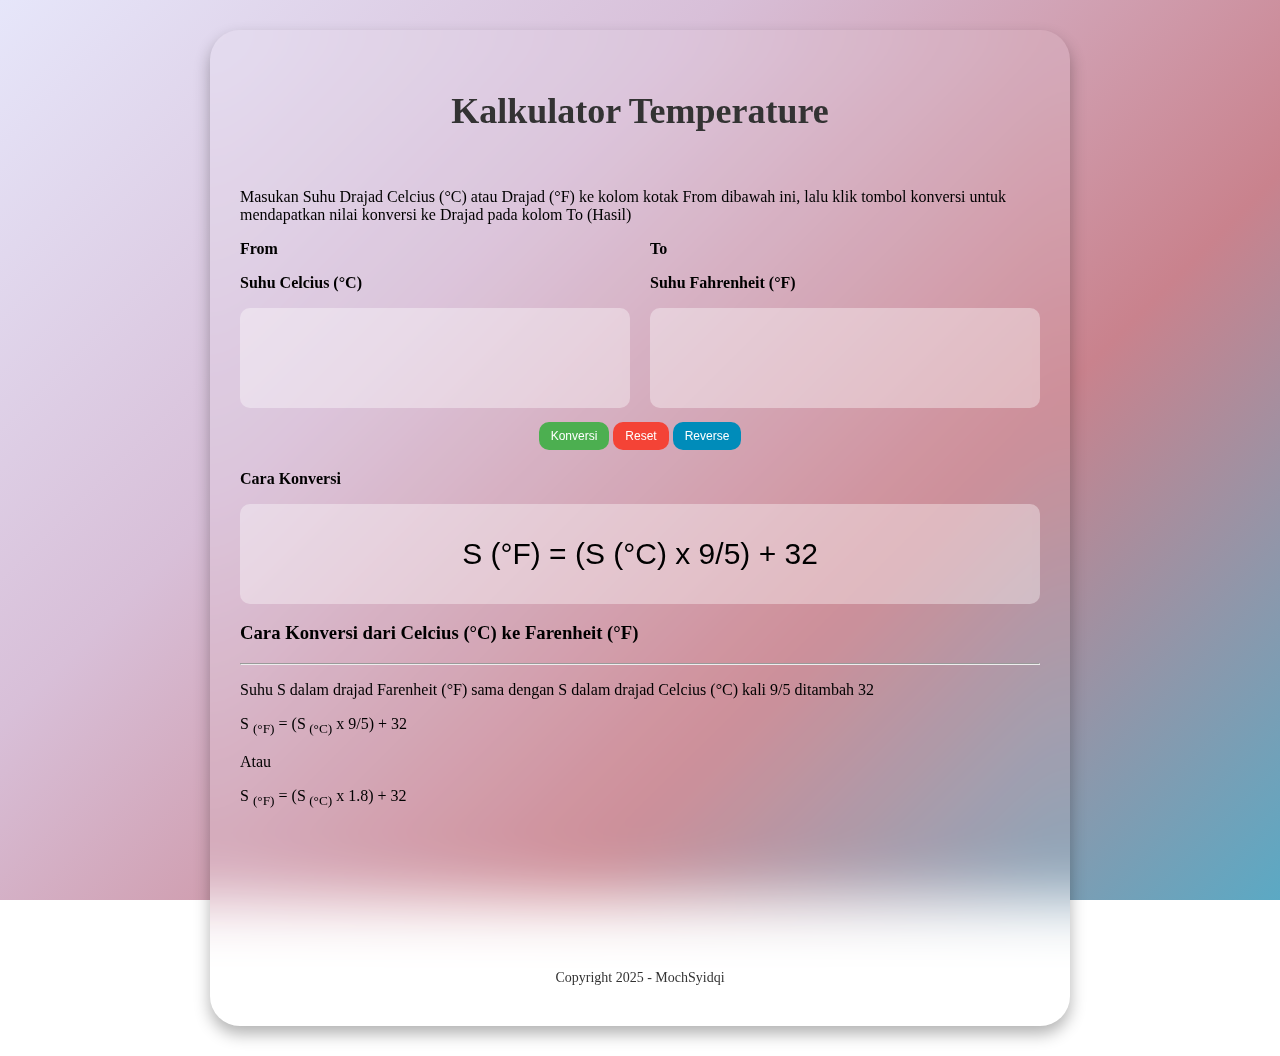
==== index.html @ c780454e "Rev3" ====
<!DOCTYPE html>
<html lang="en">
  <head>
    <meta charset="UTF-8" />
    <meta name="viewport" content="width=device-width, initial-scale=1.0" />
    <title>Mini Project Revou</title>
    <!-- Link CSS -->
    <link rel="stylesheet" href="css/style.css" />
  </head>
  <body>
    <div class="container">
      <main class="center-main">
        <header id="judul-utama">
          <h2>Kalkulator Temperature</h2>
        </header>

        <section id="paragaraf-utama" class="left-align">
          <p>
            Masukan Suhu Drajad Celcius (°C) atau Drajad (°F) ke kolom kotak From dibawah ini,
            lalu klik tombol konversi untuk mendapatkan nilai konversi ke Drajad
            pada kolom To (Hasil)
          </p>
        </section>
        <div class="row">
          <label><strong>From</strong></label>
          <label><strong>To</strong></label>
        </div>

        <div class="row">
          <section class="left-align">
            <p><strong>Suhu Celcius (°C)</strong></p>
            <form id="form-input">
              <input type="number" id="suhu-celcius" name="suhu-celcius" />
            </form>
          </section>

          <section class="left-align">
            <p><strong>Suhu Fahrenheit (°F)</strong></p>
            <form id="form-hasil">
              <input
                type="number"
                id="suhu-fahrenheit"
                name="suhu-fahrenheit"
              />
            </form>
          </section>
        </div>
        <div class="button-group">
          <button type="button" id="konversi">Konversi</button>
          <button type="reset" id="reset">Reset</button>
          <button type="button" id="reverse">Reverse</button>
        </div>

        <section class="left-align">
          <p><strong>Cara Konversi</strong></p>
          <form id="cara-kalkulasi">
            <input
              type="text"
              id="cara-konversi"
              name="cara-konversi"
              readonly
              style="font-size: 30px;text-align:center"
            />
          </form>
        </section>
        

        <section class="left-align">
          <h3>Cara Konversi dari Celcius (°C) ke Farenheit (°F)</h3>
          <hr />
          <article>
            <p>
              Suhu <span>S</span> dalam drajad Farenheit (°F) sama dengan
              <span>S</span> dalam drajad Celcius (°C) kali <span>9/5</span>
              ditambah 32
            </p>
            <p>
              <span>S</span> <sub>(°F)</sub> = (<span>S</span><sub> (°C)</sub> x 9/5) + 32
            </p>
            <p>
              Atau
            </p>
            <p>
              <span>S</span> <sub>(°F)</sub> = (<span>S</span><sub> (°C)</sub> x 1.8) + 32
            </p>
            </article>
          
          </section>
      </main>

      <footer>Copyright 2025 - MochSyidqi</footer>
    </div>
    <!-- Link JavaScript -->
    <script src="js/script.js"></script>
  </body>
</html>
---- css/style.css ----
body {
  font-family: "Segoe UI";
  background: linear-gradient(135deg, #e6e6fa, #d8bfd8, #c9828d, #5ba9c4);
  background-size: cover; /* Ensure the background covers the entire screen */
  background-attachment: fixed; /* Fix the background to the viewport */
  color: black; /* Set text color to black for better contrast */
  margin: 0;
  padding: 0;
  display: flex;
  justify-content: center;
  align-items: center; /* Center items vertically */
  min-height: 100vh; /* Ensure the body takes up at least the full height of the viewport */
}

.container {
  background: rgba(255, 255, 255, 0.1); /* White background with opacity */
  -webkit-backdrop-filter: blur(30px); /* Blur effect for iOS and Safari */
  backdrop-filter: blur(30px); /* Standard blur effect */
  padding: 30px;
  border-radius: 30px;
  box-shadow: 0 8px 16px rgba(0, 0, 0, 0.3); /* Larger shadow for floating effect */
  max-width: 800px;
  width: 100%;
  margin: 30px 0; /* Add gap of 30px from the top and bottom of the screen */
}

input[type="number"],
input[type="text"] {
  font-size: 50px;
  width: 100%;
  height: 100px;
  border: none;
  background: rgba(255, 255, 255, 0.3); /* White background with opacity */
  -webkit-backdrop-filter: blur(10px); /* Blur effect for iOS and Safari */
  backdrop-filter: blur(10px); /* Standard blur effect */
  padding: 5px;
  box-sizing: border-box; /* Ensure padding is included in the width and height */
  border-radius: 10px; /* Optional: Add rounded corners */
  color: black; /* Text color */
  text-align: left; /* Align text to the left */
  vertical-align: top; /* Align text to the top */
  padding-top: 5px; /* Add padding to the top */
  padding-left: 5px; /* Add padding to the left */
}

/*Center the header content */
#judul-utama {
  font-family: "Segoe UI";
  text-align: center;
  font-size: 24px;
  margin-bottom: 10px; /* Reduce the bottom margin */
  color: #333; /* Adjust the color as needed */
}

#paragaraf-utama {
  margin-top: 0; /* Remove any top margin */
}

/* Center the main content */
.center-main {
  display: flex;
  flex-direction: column;
  align-items: center;
  justify-content: flex-start;
  min-height: 100vh;
  text-align: left; /* Ensure text inside sections is left-aligned */
}

/* Align sections inside main to the left */
.left-align {
  width: 100%;
  max-width: 800px;
  margin: 0 auto;
}

#cara-konversi {
  pointer-events: none; /* Prevents clicking */
  background: rgba(255, 255, 255, 0.3); /* White background with opacity */
  -webkit-backdrop-filter: blur(10px); /* Blur effect for iOS and Safari */
  backdrop-filter: blur(10px);
  color: inherit; /* Keeps the text color unchanged */
  border: none; /* Removes the border */
  outline: none; /* Removes the outline */
}

.input-align {
  width: 50%; /* This sets the width to 1/2 of the container */
  max-width: 600px;
  margin: 0 auto;
}

footer {
  text-align: center;
  padding: 10px;
  font-size: 14px;
  color: #333; /* Adjust the color as needed */
}

.button-group {
  margin-top: 10px;
  display: flex;
  justify-content: center;
  align-items: center;
}

button {
  background-color: #4caf50; /* Green background */
  border: none;
  color: white; /* White text */
  padding: 7px 12px;
  text-align: center;
  text-decoration: none;
  display: inline-block;
  font-size: 12px;
  margin: 4px 2px;
  cursor: pointer;
  border-radius: 10px; /* Rounded corners */
  transition: background-color 0.3s ease; /* Smooth transition */
}

button#reset {
  background-color: #f44336; /* Red background for reset */
}

button#reverse {
  background-color: #008cba; /* Blue background for reverse */
}

button:hover {
  background-color: #45a049; /* Darker green on hover */
}

button#reset:hover {
  background-color: #d32f2f; /* Darker red on hover */
}

button#reverse:hover {
  background-color: #007bb5; /* Darker blue on hover */
}

.row {
  width: -webkit-fill-available;
  display: grid;
  grid-template-columns: 1fr 1fr;
  gap: 20px; /* Adjust the gap as needed */
}
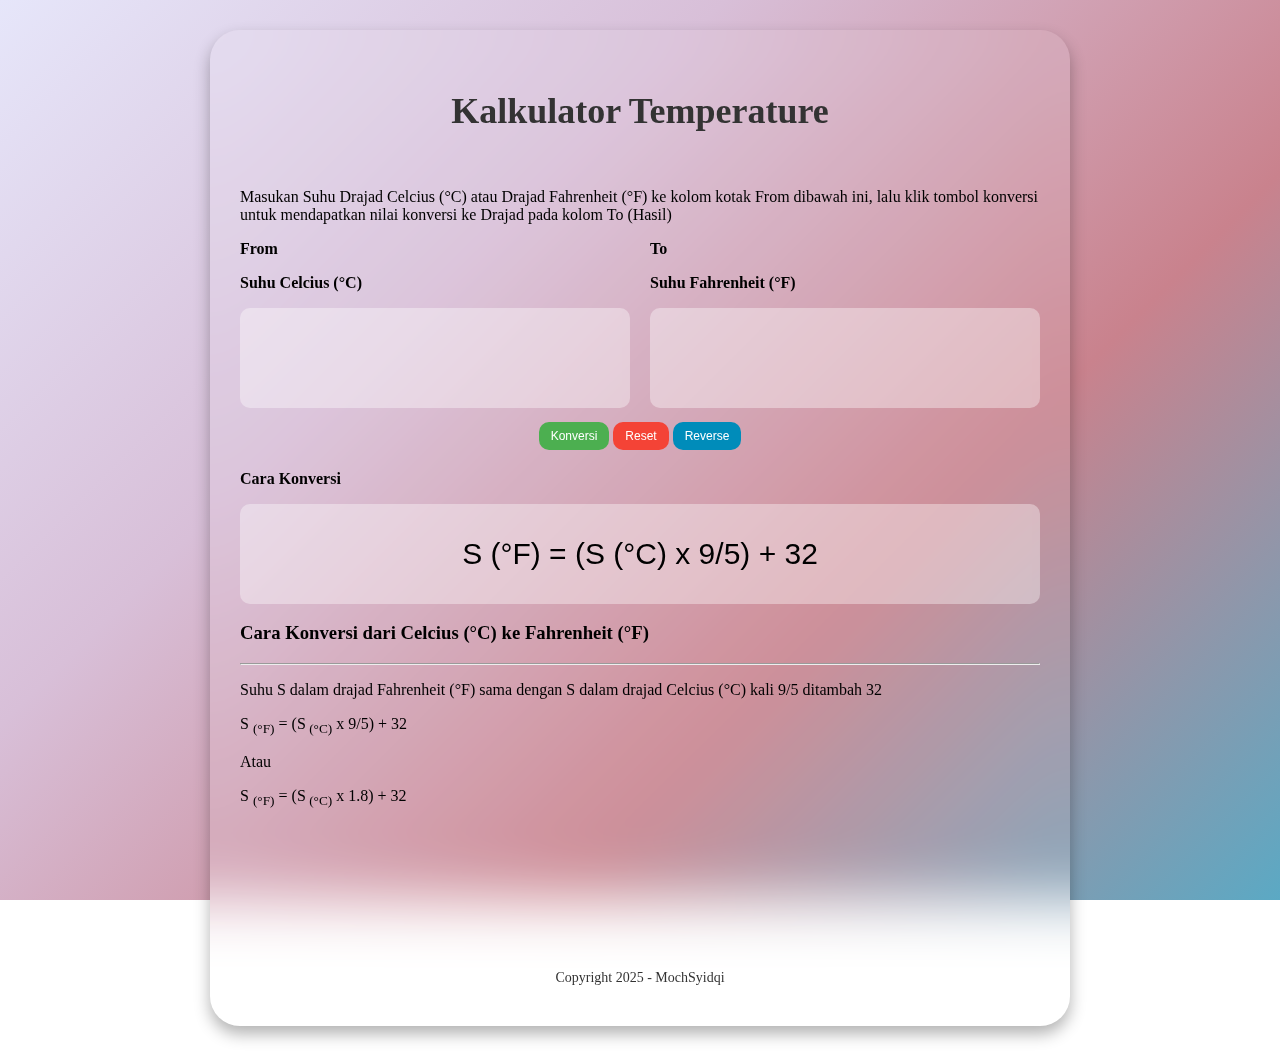
==== commit a7d208ea: "Rev3" ====
--- a/index.html
+++ b/index.html
@@ -16,7 +16,7 @@
 
         <section id="paragaraf-utama" class="left-align">
           <p>
-            Masukan Suhu Drajad Celcius (°C) atau Drajad (°F) ke kolom kotak From dibawah ini,
+            Masukan Suhu Drajad Celcius (°C) atau Drajad Fahrenheit (°F) ke kolom kotak From dibawah ini,
             lalu klik tombol konversi untuk mendapatkan nilai konversi ke Drajad
             pada kolom To (Hasil)
           </p>
@@ -66,11 +66,11 @@
         
 
         <section class="left-align">
-          <h3>Cara Konversi dari Celcius (°C) ke Farenheit (°F)</h3>
+          <h3>Cara Konversi dari Celcius (°C) ke Fahrenheit (°F)</h3>
           <hr />
           <article>
             <p>
-              Suhu <span>S</span> dalam drajad Farenheit (°F) sama dengan
+              Suhu <span>S</span> dalam drajad Fahrenheit (°F) sama dengan
               <span>S</span> dalam drajad Celcius (°C) kali <span>9/5</span>
               ditambah 32
             </p>
